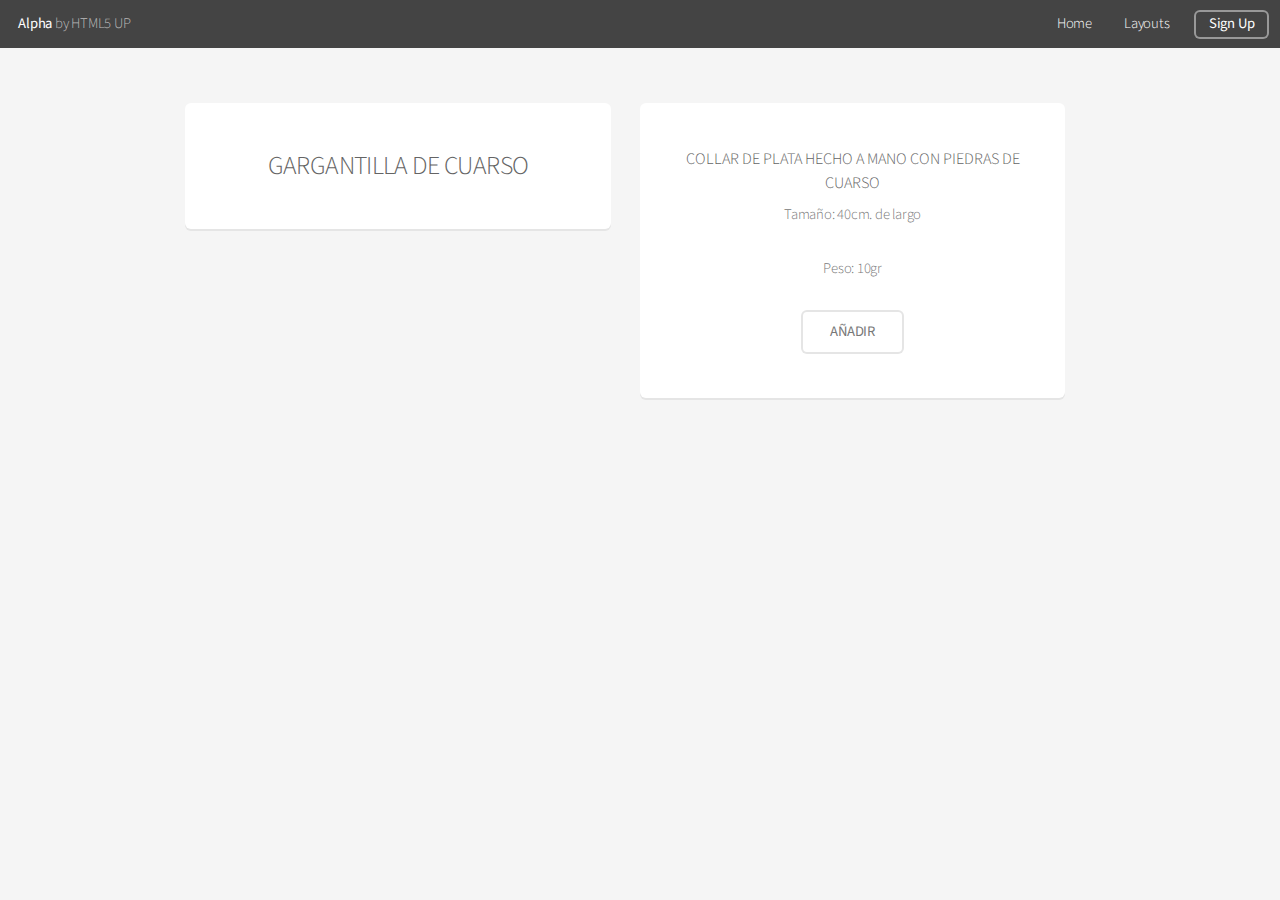
==== bisuteria.html @ 86e44f12 "Corrigiendo html" ====
<!DOCTYPE HTML>
<!--
	Alpha by HTML5 UP
	html5up.net | @ajlkn
	Free for personal and commercial use under the CCA 3.0 license (html5up.net/license)
-->
<html>
	<head>
		<title>Generic - Alpha by HTML5 UP</title>
		<meta charset="utf-8" />
		<meta name="viewport" content="width=device-width, initial-scale=1, user-scalable=no" />
		<link rel="stylesheet" href="assets/css/main.css" />
	</head>
	<body class="is-preload">
		<div id="page-wrapper">

			<!-- Header -->
			<header id="header">
					<h1><a href="index.html">Alpha</a> by HTML5 UP</h1>
					<nav id="nav">
						<ul>
							<li><a href="index.html">Home</a></li>
							<li>
								<a href="#" class="icon fa-angle-down">Layouts</a>
								<ul>
									<li><a href="generic.html">Generic</a></li>
									<li><a href="contact.html">Contact</a></li>
									<li><a href="elements.html">Elements</a></li>
									<li>
										<a href="#">Submenu</a>
										<ul>
											<li><a href="#">Option One</a></li>
											<li><a href="#">Option Two</a></li>
											<li><a href="#">Option Three</a></li>
											<li><a href="#">Option Four</a></li>
										</ul>
									</li>
								</ul>
							</li>
							<li><a href="#" class="button">Sign Up</a></li>
						</ul>
					</nav>
				</header>

			<!-- Main -->
			<div class="row">
					<section id="main" class="container">
	
						<div class="row">
							<div class="col-6 col-12-narrower">
	
								<section class="box special">
									<span class="image featured"><img src="images/collar.jpeg" alt="" /></span>
									<h3>GARGANTILLA DE CUARSO</h3>
									
								</section>
	
							</div>
							<div class="col-6 col-12-narrower">
								<section class="box special">
									<h4>COLLAR DE PLATA HECHO A MANO CON PIEDRAS DE CUARSO</h4>
									<p>Tamaño: 40cm. de largo</p><p>Peso: 10gr</p>
									<ul class="actions special">
										<li><a href="#" class="button alt">AÑADIR</a></li>
									</ul>
								</section>
					</section>
				</div>

			<!-- Footer -->

		</div>

		<!-- Scripts -->
			<script src="assets/js/jquery.min.js"></script>
			<script src="assets/js/jquery.dropotron.min.js"></script>
			<script src="assets/js/jquery.scrollex.min.js"></script>
			<script src="assets/js/browser.min.js"></script>
			<script src="assets/js/breakpoints.min.js"></script>
			<script src="assets/js/util.js"></script>
			<script src="assets/js/main.js"></script>

	</body>
</html>
---- assets/css/main.css ----
@import url("font-awesome.min.css");
@import url("https://fonts.googleapis.com/css?family=Source+Sans+Pro:300,400,300italic,400italic");
/*
	Alpha by HTML5 UP
	html5up.net | @ajlkn
	Free for personal and commercial use under the CCA 3.0 license (html5up.net/license)
*/

/* Reset */

/* Based on meyerweb.com/eric/tools/css/reset (v2.0 | 20110126 | License: public domain) */

html, body, div, span, applet, object, iframe, h1, h2, h3, h4, h5, h6, p, blockquote, pre, a, abbr, acronym, address, big, cite, code, del, dfn, em, img, ins, kbd, q, s, samp, small, strike, strong, sub, sup, tt, var, b, u, i, center, dl, dt, dd, ol, ul, li, fieldset, form, label, legend, table, caption, tbody, tfoot, thead, tr, th, td, article, aside, canvas, details, embed, figure, figcaption, footer, header, hgroup, menu, nav, output, ruby, section, summary, time, mark, audio, video {
	margin: 0;
	padding: 0;
	border: 0;
	font-size: 100%;
	font: inherit;
	vertical-align: baseline;
}

article, aside, details, figcaption, figure, footer, header, hgroup, menu, nav, section {
	display: block;
}

body {
	line-height: 1;
}

ol, ul {
	list-style: none;
}

blockquote, q {
	quotes: none;
}

blockquote:before, blockquote:after, q:before, q:after {
	content: '';
	content: none;
}

table {
	border-collapse: collapse;
	border-spacing: 0;
}

body {
	-webkit-text-size-adjust: none;
}

mark {
	background-color: transparent;
	color: inherit;
}

input::-moz-focus-inner {
	border: 0;
	padding: 0;
}

input, select, textarea {
	-moz-appearance: none;
	-webkit-appearance: none;
	-ms-appearance: none;
	appearance: none;
}

/* Basic */

@-ms-viewport {
	width: device-width;
}

body {
	-ms-overflow-style: scrollbar;
}

@media screen and (max-width: 480px) {
	html, body {
		min-width: 320px;
	}
}

html {
	box-sizing: border-box;
}

*, *:before, *:after {
	box-sizing: inherit;
}

body {
	background: #f5f5f5;
}

body, input, select, textarea {
	color: #777;
	font-family: "Source Sans Pro", sans-serif;
	font-size: 16pt;
	font-weight: 300;
	line-height: 1.65em;
	letter-spacing: -0.015em;
}

a {
	-moz-transition: color 0.2s ease-in-out, border-bottom-color 0.2s ease-in-out;
	-webkit-transition: color 0.2s ease-in-out, border-bottom-color 0.2s ease-in-out;
	-ms-transition: color 0.2s ease-in-out, border-bottom-color 0.2s ease-in-out;
	transition: color 0.2s ease-in-out, border-bottom-color 0.2s ease-in-out;
	border-bottom: dotted 1px;
	color: #e89980;
	text-decoration: none;
}

a:hover {
	border-bottom-color: transparent;
}

strong, b {
	color: #646464;
	font-weight: 400;
}

em, i {
	font-style: italic;
}

p {
	margin: 0 0 2em 0;
}

h1, h2, h3, h4, h5, h6 {
	color: #646464;
	font-weight: 300;
	line-height: 1em;
	margin: 0 0 0.5em 0;
}

h1 a, h2 a, h3 a, h4 a, h5 a, h6 a {
	color: inherit;
	text-decoration: none;
}

h2 {
	font-size: 2.25em;
	line-height: 1.5em;
	letter-spacing: -0.035em;
}

h3 {
	font-size: 1.75em;
	line-height: 1.5em;
	letter-spacing: -0.025em;
}

h4 {
	font-size: 1.1em;
	line-height: 1.5em;
	letter-spacing: 0;
}

h5 {
	font-size: 0.9em;
	line-height: 1.5em;
	letter-spacing: 0;
}

h6 {
	font-size: 0.7em;
	line-height: 1.5em;
	letter-spacing: 0;
}

sub {
	font-size: 0.8em;
	position: relative;
	top: 0.5em;
}

sup {
	font-size: 0.8em;
	position: relative;
	top: -0.5em;
}

hr {
	border: 0;
	border-bottom: solid 2px #e5e5e5;
	margin: 2em 0;
}

hr.major {
	margin: 3em 0;
}

blockquote {
	border-left: solid 4px #e5e5e5;
	font-style: italic;
	margin: 0 0 2em 0;
	padding: 0.5em 0 0.5em 2em;
}

pre {
	-webkit-overflow-scrolling: touch;
	background: #f8f8f8;
	border-radius: 6px;
	border: solid 1px #e5e5e5;
	font-family: monospace;
	font-size: 0.9em;
	line-height: 1.75em;
	margin: 0 0 2em 0;
	overflow-x: auto;
	padding: 1em 1.5em;
}

code {
	background: #f8f8f8;
	border-radius: 6px;
	border: solid 1px #e5e5e5;
	font-family: monospace;
	font-size: 0.9em;
	margin: 0 0.25em;
	padding: 0.25em 0.65em;
}
.producto{
	width: 520px;
	height: 350px;
}
.align-left {
	text-align: left;
}

.align-center {
	text-align: center;
}

.align-right {
	text-align: right;
}

/* Row */

.row {
	display: flex;
	flex-wrap: wrap;
	box-sizing: border-box;
	align-items: stretch;
}

.row>* {
	box-sizing: border-box;
}

.row.gtr-uniform>*> :last-child {
	margin-bottom: 0;
}

.row.aln-left {
	justify-content: flex-start;
}

.row.aln-center {
	justify-content: center;
}

.row.aln-right {
	justify-content: flex-end;
}

.row.aln-top {
	align-items: flex-start;
}

.row.aln-middle {
	align-items: center;
}

.row.aln-bottom {
	align-items: flex-end;
}

.row>.imp {
	order: -1;
}

.row>.col-1 {
	width: 8.3333333333%;
}

.row>.off-1 {
	margin-left: 8.3333333333%;
}

.row>.col-2 {
	width: 16.6666666667%;
}

.row>.off-2 {
	margin-left: 16.6666666667%;
}

.row>.col-3 {
	width: 25%;
}

.row>.off-3 {
	margin-left: 25%;
}

.row>.col-4 {
	width: 33.3333333333%;
}

.row>.off-4 {
	margin-left: 33.3333333333%;
}

.row>.col-5 {
	width: 41.6666666667%;
}

.row>.off-5 {
	margin-left: 41.6666666667%;
}

.row>.col-6 {
	width: 50%;
}

.row>.off-6 {
	margin-left: 50%;
}

.row>.col-7 {
	width: 58.3333333333%;
}

.row>.off-7 {
	margin-left: 58.3333333333%;
}

.row>.col-8 {
	width: 66.6666666667%;
}

.row>.off-8 {
	margin-left: 66.6666666667%;
}

.row>.col-9 {
	width: 75%;
}

.row>.off-9 {
	margin-left: 75%;
}

.row>.col-10 {
	width: 83.3333333333%;
}

.row>.off-10 {
	margin-left: 83.3333333333%;
}

.row>.col-11 {
	width: 91.6666666667%;
}

.row>.off-11 {
	margin-left: 91.6666666667%;
}

.row>.col-12 {
	width: 100%;
}

.row>.off-12 {
	margin-left: 100%;
}

.row.gtr-0 {
	margin-top: 0;
	margin-left: 0em;
}

.row.gtr-0>* {
	padding: 0 0 0 0em;
}

.row.gtr-0.gtr-uniform {
	margin-top: 0em;
}

.row.gtr-0.gtr-uniform>* {
	padding-top: 0em;
}

.row.gtr-25 {
	margin-top: 0;
	margin-left: -0.5em;
}

.row.gtr-25>* {
	padding: 0 0 0 0.5em;
}

.row.gtr-25.gtr-uniform {
	margin-top: -0.5em;
}

.row.gtr-25.gtr-uniform>* {
	padding-top: 0.5em;
}

.row.gtr-50 {
	margin-top: 0;
	margin-left: -1em;
}

.row.gtr-50>* {
	padding: 0 0 0 1em;
}

.row.gtr-50.gtr-uniform {
	margin-top: -1em;
}

.row.gtr-50.gtr-uniform>* {
	padding-top: 1em;
}

.row {
	margin-top: 0;
	margin-left: -2em;
}

.row>* {
	padding: 0 0 0 2em;
}

.row.gtr-uniform {
	margin-top: -2em;
}

.row.gtr-uniform>* {
	padding-top: 2em;
}

.row.gtr-150 {
	margin-top: 0;
	margin-left: -3em;
}

.row.gtr-150>* {
	padding: 0 0 0 3em;
}

.row.gtr-150.gtr-uniform {
	margin-top: -3em;
}

.row.gtr-150.gtr-uniform>* {
	padding-top: 3em;
}

.row.gtr-200 {
	margin-top: 0;
	margin-left: -4em;
}

.row.gtr-200>* {
	padding: 0 0 0 4em;
}

.row.gtr-200.gtr-uniform {
	margin-top: -4em;
}

.row.gtr-200.gtr-uniform>* {
	padding-top: 4em;
}

@media screen and (max-width: 1680px) {
	.row {
		display: flex;
		flex-wrap: wrap;
		box-sizing: border-box;
		align-items: stretch;
	}
	.row>* {
		box-sizing: border-box;
	}
	.row.gtr-uniform>*> :last-child {
		margin-bottom: 0;
	}
	.row.aln-left {
		justify-content: flex-start;
	}
	.row.aln-center {
		justify-content: center;
	}
	.row.aln-right {
		justify-content: flex-end;
	}
	.row.aln-top {
		align-items: flex-start;
	}
	.row.aln-middle {
		align-items: center;
	}
	.row.aln-bottom {
		align-items: flex-end;
	}
	.row>.imp-wide {
		order: -1;
	}
	.row>.col-1-wide {
		width: 8.3333333333%;
	}
	.row>.off-1-wide {
		margin-left: 8.3333333333%;
	}
	.row>.col-2-wide {
		width: 16.6666666667%;
	}
	.row>.off-2-wide {
		margin-left: 16.6666666667%;
	}
	.row>.col-3-wide {
		width: 25%;
	}
	.row>.off-3-wide {
		margin-left: 25%;
	}
	.row>.col-4-wide {
		width: 33.3333333333%;
	}
	.row>.off-4-wide {
		margin-left: 33.3333333333%;
	}
	.row>.col-5-wide {
		width: 41.6666666667%;
	}
	.row>.off-5-wide {
		margin-left: 41.6666666667%;
	}
	.row>.col-6-wide {
		width: 50%;
	}
	.row>.off-6-wide {
		margin-left: 50%;
	}
	.row>.col-7-wide {
		width: 58.3333333333%;
	}
	.row>.off-7-wide {
		margin-left: 58.3333333333%;
	}
	.row>.col-8-wide {
		width: 66.6666666667%;
	}
	.row>.off-8-wide {
		margin-left: 66.6666666667%;
	}
	.row>.col-9-wide {
		width: 75%;
	}
	.row>.off-9-wide {
		margin-left: 75%;
	}
	.row>.col-10-wide {
		width: 83.3333333333%;
	}
	.row>.off-10-wide {
		margin-left: 83.3333333333%;
	}
	.row>.col-11-wide {
		width: 91.6666666667%;
	}
	.row>.off-11-wide {
		margin-left: 91.6666666667%;
	}
	.row>.col-12-wide {
		width: 100%;
	}
	.row>.off-12-wide {
		margin-left: 100%;
	}
	.row.gtr-0 {
		margin-top: 0;
		margin-left: 0em;
	}
	.row.gtr-0>* {
		padding: 0 0 0 0em;
	}
	.row.gtr-0.gtr-uniform {
		margin-top: 0em;
	}
	.row.gtr-0.gtr-uniform>* {
		padding-top: 0em;
	}
	.row.gtr-25 {
		margin-top: 0;
		margin-left: -0.5em;
	}
	.row.gtr-25>* {
		padding: 0 0 0 0.5em;
	}
	.row.gtr-25.gtr-uniform {
		margin-top: -0.5em;
	}
	.row.gtr-25.gtr-uniform>* {
		padding-top: 0.5em;
	}
	.row.gtr-50 {
		margin-top: 0;
		margin-left: -1em;
	}
	.row.gtr-50>* {
		padding: 0 0 0 1em;
	}
	.row.gtr-50.gtr-uniform {
		margin-top: -1em;
	}
	.row.gtr-50.gtr-uniform>* {
		padding-top: 1em;
	}
	.row {
		margin-top: 0;
		margin-left: -2em;
	}
	.row>* {
		padding: 0 0 0 2em;
	}
	.row.gtr-uniform {
		margin-top: -2em;
	}
	.row.gtr-uniform>* {
		padding-top: 2em;
	}
	.row.gtr-150 {
		margin-top: 0;
		margin-left: -3em;
	}
	.row.gtr-150>* {
		padding: 0 0 0 3em;
	}
	.row.gtr-150.gtr-uniform {
		margin-top: -3em;
	}
	.row.gtr-150.gtr-uniform>* {
		padding-top: 3em;
	}
	.row.gtr-200 {
		margin-top: 0;
		margin-left: -4em;
	}
	.row.gtr-200>* {
		padding: 0 0 0 4em;
	}
	.row.gtr-200.gtr-uniform {
		margin-top: -4em;
	}
	.row.gtr-200.gtr-uniform>* {
		padding-top: 4em;
	}
}

@media screen and (max-width: 1280px) {
	.row {
		display: flex;
		flex-wrap: wrap;
		box-sizing: border-box;
		align-items: stretch;
	}
	.row>* {
		box-sizing: border-box;
	}
	.row.gtr-uniform>*> :last-child {
		margin-bottom: 0;
	}
	.row.aln-left {
		justify-content: flex-start;
	}
	.row.aln-center {
		justify-content: center;
	}
	.row.aln-right {
		justify-content: flex-end;
	}
	.row.aln-top {
		align-items: flex-start;
	}
	.row.aln-middle {
		align-items: center;
	}
	.row.aln-bottom {
		align-items: flex-end;
	}
	.row>.imp-normal {
		order: -1;
	}
	.row>.col-1-normal {
		width: 8.3333333333%;
	}
	.row>.off-1-normal {
		margin-left: 8.3333333333%;
	}
	.row>.col-2-normal {
		width: 16.6666666667%;
	}
	.row>.off-2-normal {
		margin-left: 16.6666666667%;
	}
	.row>.col-3-normal {
		width: 25%;
	}
	.row>.off-3-normal {
		margin-left: 25%;
	}
	.row>.col-4-normal {
		width: 33.3333333333%;
	}
	.row>.off-4-normal {
		margin-left: 33.3333333333%;
	}
	.row>.col-5-normal {
		width: 41.6666666667%;
	}
	.row>.off-5-normal {
		margin-left: 41.6666666667%;
	}
	.row>.col-6-normal {
		width: 50%;
	}
	.row>.off-6-normal {
		margin-left: 50%;
	}
	.row>.col-7-normal {
		width: 58.3333333333%;
	}
	.row>.off-7-normal {
		margin-left: 58.3333333333%;
	}
	.row>.col-8-normal {
		width: 66.6666666667%;
	}
	.row>.off-8-normal {
		margin-left: 66.6666666667%;
	}
	.row>.col-9-normal {
		width: 75%;
	}
	.row>.off-9-normal {
		margin-left: 75%;
	}
	.row>.col-10-normal {
		width: 83.3333333333%;
	}
	.row>.off-10-normal {
		margin-left: 83.3333333333%;
	}
	.row>.col-11-normal {
		width: 91.6666666667%;
	}
	.row>.off-11-normal {
		margin-left: 91.6666666667%;
	}
	.row>.col-12-normal {
		width: 100%;
	}
	.row>.off-12-normal {
		margin-left: 100%;
	}
	.row.gtr-0 {
		margin-top: 0;
		margin-left: 0em;
	}
	.row.gtr-0>* {
		padding: 0 0 0 0em;
	}
	.row.gtr-0.gtr-uniform {
		margin-top: 0em;
	}
	.row.gtr-0.gtr-uniform>* {
		padding-top: 0em;
	}
	.row.gtr-25 {
		margin-top: 0;
		margin-left: -0.5em;
	}
	.row.gtr-25>* {
		padding: 0 0 0 0.5em;
	}
	.row.gtr-25.gtr-uniform {
		margin-top: -0.5em;
	}
	.row.gtr-25.gtr-uniform>* {
		padding-top: 0.5em;
	}
	.row.gtr-50 {
		margin-top: 0;
		margin-left: -1em;
	}
	.row.gtr-50>* {
		padding: 0 0 0 1em;
	}
	.row.gtr-50.gtr-uniform {
		margin-top: -1em;
	}
	.row.gtr-50.gtr-uniform>* {
		padding-top: 1em;
	}
	.row {
		margin-top: 0;
		margin-left: -2em;
	}
	.row>* {
		padding: 0 0 0 2em;
	}
	.row.gtr-uniform {
		margin-top: -2em;
	}
	.row.gtr-uniform>* {
		padding-top: 2em;
	}
	.row.gtr-150 {
		margin-top: 0;
		margin-left: -3em;
	}
	.row.gtr-150>* {
		padding: 0 0 0 3em;
	}
	.row.gtr-150.gtr-uniform {
		margin-top: -3em;
	}
	.row.gtr-150.gtr-uniform>* {
		padding-top: 3em;
	}
	.row.gtr-200 {
		margin-top: 0;
		margin-left: -4em;
	}
	.row.gtr-200>* {
		padding: 0 0 0 4em;
	}
	.row.gtr-200.gtr-uniform {
		margin-top: -4em;
	}
	.row.gtr-200.gtr-uniform>* {
		padding-top: 4em;
	}
}

@media screen and (max-width: 980px) {
	.row {
		display: flex;
		flex-wrap: wrap;
		box-sizing: border-box;
		align-items: stretch;
	}
	.row>* {
		box-sizing: border-box;
	}
	.row.gtr-uniform>*> :last-child {
		margin-bottom: 0;
	}
	.row.aln-left {
		justify-content: flex-start;
	}
	.row.aln-center {
		justify-content: center;
	}
	.row.aln-right {
		justify-content: flex-end;
	}
	.row.aln-top {
		align-items: flex-start;
	}
	.row.aln-middle {
		align-items: center;
	}
	.row.aln-bottom {
		align-items: flex-end;
	}
	.row>.imp-narrow {
		order: -1;
	}
	.row>.col-1-narrow {
		width: 8.3333333333%;
	}
	.row>.off-1-narrow {
		margin-left: 8.3333333333%;
	}
	.row>.col-2-narrow {
		width: 16.6666666667%;
	}
	.row>.off-2-narrow {
		margin-left: 16.6666666667%;
	}
	.row>.col-3-narrow {
		width: 25%;
	}
	.row>.off-3-narrow {
		margin-left: 25%;
	}
	.row>.col-4-narrow {
		width: 33.3333333333%;
	}
	.row>.off-4-narrow {
		margin-left: 33.3333333333%;
	}
	.row>.col-5-narrow {
		width: 41.6666666667%;
	}
	.row>.off-5-narrow {
		margin-left: 41.6666666667%;
	}
	.row>.col-6-narrow {
		width: 50%;
	}
	.row>.off-6-narrow {
		margin-left: 50%;
	}
	.row>.col-7-narrow {
		width: 58.3333333333%;
	}
	.row>.off-7-narrow {
		margin-left: 58.3333333333%;
	}
	.row>.col-8-narrow {
		width: 66.6666666667%;
	}
	.row>.off-8-narrow {
		margin-left: 66.6666666667%;
	}
	.row>.col-9-narrow {
		width: 75%;
	}
	.row>.off-9-narrow {
		margin-left: 75%;
	}
	.row>.col-10-narrow {
		width: 83.3333333333%;
	}
	.row>.off-10-narrow {
		margin-left: 83.3333333333%;
	}
	.row>.col-11-narrow {
		width: 91.6666666667%;
	}
	.row>.off-11-narrow {
		margin-left: 91.6666666667%;
	}
	.row>.col-12-narrow {
		width: 100%;
	}
	.row>.off-12-narrow {
		margin-left: 100%;
	}
	.row.gtr-0 {
		margin-top: 0;
		margin-left: 0em;
	}
	.row.gtr-0>* {
		padding: 0 0 0 0em;
	}
	.row.gtr-0.gtr-uniform {
		margin-top: 0em;
	}
	.row.gtr-0.gtr-uniform>* {
		padding-top: 0em;
	}
	.row.gtr-25 {
		margin-top: 0;
		margin-left: -0.5em;
	}
	.row.gtr-25>* {
		padding: 0 0 0 0.5em;
	}
	.row.gtr-25.gtr-uniform {
		margin-top: -0.5em;
	}
	.row.gtr-25.gtr-uniform>* {
		padding-top: 0.5em;
	}
	.row.gtr-50 {
		margin-top: 0;
		margin-left: -1em;
	}
	.row.gtr-50>* {
		padding: 0 0 0 1em;
	}
	.row.gtr-50.gtr-uniform {
		margin-top: -1em;
	}
	.row.gtr-50.gtr-uniform>* {
		padding-top: 1em;
	}
	.row {
		margin-top: 0;
		margin-left: -2em;
	}
	.row>* {
		padding: 0 0 0 2em;
	}
	.row.gtr-uniform {
		margin-top: -2em;
	}
	.row.gtr-uniform>* {
		padding-top: 2em;
	}
	.row.gtr-150 {
		margin-top: 0;
		margin-left: -3em;
	}
	.row.gtr-150>* {
		padding: 0 0 0 3em;
	}
	.row.gtr-150.gtr-uniform {
		margin-top: -3em;
	}
	.row.gtr-150.gtr-uniform>* {
		padding-top: 3em;
	}
	.row.gtr-200 {
		margin-top: 0;
		margin-left: -4em;
	}
	.row.gtr-200>* {
		padding: 0 0 0 4em;
	}
	.row.gtr-200.gtr-uniform {
		margin-top: -4em;
	}
	.row.gtr-200.gtr-uniform>* {
		padding-top: 4em;
	}
}

@media screen and (max-width: 840px) {
	.row {
		display: flex;
		flex-wrap: wrap;
		box-sizing: border-box;
		align-items: stretch;
	}
	.row>* {
		box-sizing: border-box;
	}
	.row.gtr-uniform>*> :last-child {
		margin-bottom: 0;
	}
	.row.aln-left {
		justify-content: flex-start;
	}
	.row.aln-center {
		justify-content: center;
	}
	.row.aln-right {
		justify-content: flex-end;
	}
	.row.aln-top {
		align-items: flex-start;
	}
	.row.aln-middle {
		align-items: center;
	}
	.row.aln-bottom {
		align-items: flex-end;
	}
	.row>.imp-narrower {
		order: -1;
	}
	.row>.col-1-narrower {
		width: 8.3333333333%;
	}
	.row>.off-1-narrower {
		margin-left: 8.3333333333%;
	}
	.row>.col-2-narrower {
		width: 16.6666666667%;
	}
	.row>.off-2-narrower {
		margin-left: 16.6666666667%;
	}
	.row>.col-3-narrower {
		width: 25%;
	}
	.row>.off-3-narrower {
		margin-left: 25%;
	}
	.row>.col-4-narrower {
		width: 33.3333333333%;
	}
	.row>.off-4-narrower {
		margin-left: 33.3333333333%;
	}
	.row>.col-5-narrower {
		width: 41.6666666667%;
	}
	.row>.off-5-narrower {
		margin-left: 41.6666666667%;
	}
	.row>.col-6-narrower {
		width: 50%;
	}
	.row>.off-6-narrower {
		margin-left: 50%;
	}
	.row>.col-7-narrower {
		width: 58.3333333333%;
	}
	.row>.off-7-narrower {
		margin-left: 58.3333333333%;
	}
	.row>.col-8-narrower {
		width: 66.6666666667%;
	}
	.row>.off-8-narrower {
		margin-left: 66.6666666667%;
	}
	.row>.col-9-narrower {
		width: 75%;
	}
	.row>.off-9-narrower {
		margin-left: 75%;
	}
	.row>.col-10-narrower {
		width: 83.3333333333%;
	}
	.row>.off-10-narrower {
		margin-left: 83.3333333333%;
	}
	.row>.col-11-narrower {
		width: 91.6666666667%;
	}
	.row>.off-11-narrower {
		margin-left: 91.6666666667%;
	}
	.row>.col-12-narrower {
		width: 100%;
	}
	.row>.off-12-narrower {
		margin-left: 100%;
	}
	.row.gtr-0 {
		margin-top: 0;
		margin-left: 0em;
	}
	.row.gtr-0>* {
		padding: 0 0 0 0em;
	}
	.row.gtr-0.gtr-uniform {
		margin-top: 0em;
	}
	.row.gtr-0.gtr-uniform>* {
		padding-top: 0em;
	}
	.row.gtr-25 {
		margin-top: 0;
		margin-left: -0.5em;
	}
	.row.gtr-25>* {
		padding: 0 0 0 0.5em;
	}
	.row.gtr-25.gtr-uniform {
		margin-top: -0.5em;
	}
	.row.gtr-25.gtr-uniform>* {
		padding-top: 0.5em;
	}
	.row.gtr-50 {
		margin-top: 0;
		margin-left: -1em;
	}
	.row.gtr-50>* {
		padding: 0 0 0 1em;
	}
	.row.gtr-50.gtr-uniform {
		margin-top: -1em;
	}
	.row.gtr-50.gtr-uniform>* {
		padding-top: 1em;
	}
	.row {
		margin-top: 0;
		margin-left: -2em;
	}
	.row>* {
		padding: 0 0 0 2em;
	}
	.row.gtr-uniform {
		margin-top: -2em;
	}
	.row.gtr-uniform>* {
		padding-top: 2em;
	}
	.row.gtr-150 {
		margin-top: 0;
		margin-left: -3em;
	}
	.row.gtr-150>* {
		padding: 0 0 0 3em;
	}
	.row.gtr-150.gtr-uniform {
		margin-top: -3em;
	}
	.row.gtr-150.gtr-uniform>* {
		padding-top: 3em;
	}
	.row.gtr-200 {
		margin-top: 0;
		margin-left: -4em;
	}
	.row.gtr-200>* {
		padding: 0 0 0 4em;
	}
	.row.gtr-200.gtr-uniform {
		margin-top: -4em;
	}
	.row.gtr-200.gtr-uniform>* {
		padding-top: 4em;
	}
}

@media screen and (max-width: 736px) {
	.row {
		display: flex;
		flex-wrap: wrap;
		box-sizing: border-box;
		align-items: stretch;
	}
	.row>* {
		box-sizing: border-box;
	}
	.row.gtr-uniform>*> :last-child {
		margin-bottom: 0;
	}
	.row.aln-left {
		justify-content: flex-start;
	}
	.row.aln-center {
		justify-content: center;
	}
	.row.aln-right {
		justify-content: flex-end;
	}
	.row.aln-top {
		align-items: flex-start;
	}
	.row.aln-middle {
		align-items: center;
	}
	.row.aln-bottom {
		align-items: flex-end;
	}
	.row>.imp-mobile {
		order: -1;
	}
	.row>.col-1-mobile {
		width: 8.3333333333%;
	}
	.row>.off-1-mobile {
		margin-left: 8.3333333333%;
	}
	.row>.col-2-mobile {
		width: 16.6666666667%;
	}
	.row>.off-2-mobile {
		margin-left: 16.6666666667%;
	}
	.row>.col-3-mobile {
		width: 25%;
	}
	.row>.off-3-mobile {
		margin-left: 25%;
	}
	.row>.col-4-mobile {
		width: 33.3333333333%;
	}
	.row>.off-4-mobile {
		margin-left: 33.3333333333%;
	}
	.row>.col-5-mobile {
		width: 41.6666666667%;
	}
	.row>.off-5-mobile {
		margin-left: 41.6666666667%;
	}
	.row>.col-6-mobile {
		width: 50%;
	}
	.row>.off-6-mobile {
		margin-left: 50%;
	}
	.row>.col-7-mobile {
		width: 58.3333333333%;
	}
	.row>.off-7-mobile {
		margin-left: 58.3333333333%;
	}
	.row>.col-8-mobile {
		width: 66.6666666667%;
	}
	.row>.off-8-mobile {
		margin-left: 66.6666666667%;
	}
	.row>.col-9-mobile {
		width: 75%;
	}
	.row>.off-9-mobile {
		margin-left: 75%;
	}
	.row>.col-10-mobile {
		width: 83.3333333333%;
	}
	.row>.off-10-mobile {
		margin-left: 83.3333333333%;
	}
	.row>.col-11-mobile {
		width: 91.6666666667%;
	}
	.row>.off-11-mobile {
		margin-left: 91.6666666667%;
	}
	.row>.col-12-mobile {
		width: 100%;
	}
	.row>.off-12-mobile {
		margin-left: 100%;
	}
	.row.gtr-0 {
		margin-top: 0;
		margin-left: 0em;
	}
	.row.gtr-0>* {
		padding: 0 0 0 0em;
	}
	.row.gtr-0.gtr-uniform {
		margin-top: 0em;
	}
	.row.gtr-0.gtr-uniform>* {
		padding-top: 0em;
	}
	.row.gtr-25 {
		margin-top: 0;
		margin-left: -0.5em;
	}
	.row.gtr-25>* {
		padding: 0 0 0 0.5em;
	}
	.row.gtr-25.gtr-uniform {
		margin-top: -0.5em;
	}
	.row.gtr-25.gtr-uniform>* {
		padding-top: 0.5em;
	}
	.row.gtr-50 {
		margin-top: 0;
		margin-left: -1em;
	}
	.row.gtr-50>* {
		padding: 0 0 0 1em;
	}
	.row.gtr-50.gtr-uniform {
		margin-top: -1em;
	}
	.row.gtr-50.gtr-uniform>* {
		padding-top: 1em;
	}
	.row {
		margin-top: 0;
		margin-left: -2em;
	}
	.row>* {
		padding: 0 0 0 2em;
	}
	.row.gtr-uniform {
		margin-top: -2em;
	}
	.row.gtr-uniform>* {
		padding-top: 2em;
	}
	.row.gtr-150 {
		margin-top: 0;
		margin-left: -3em;
	}
	.row.gtr-150>* {
		padding: 0 0 0 3em;
	}
	.row.gtr-150.gtr-uniform {
		margin-top: -3em;
	}
	.row.gtr-150.gtr-uniform>* {
		padding-top: 3em;
	}
	.row.gtr-200 {
		margin-top: 0;
		margin-left: -4em;
	}
	.row.gtr-200>* {
		padding: 0 0 0 4em;
	}
	.row.gtr-200.gtr-uniform {
		margin-top: -4em;
	}
	.row.gtr-200.gtr-uniform>* {
		padding-top: 4em;
	}
}

@media screen and (max-width: 480px) {
	.row {
		display: flex;
		flex-wrap: wrap;
		box-sizing: border-box;
		align-items: stretch;
	}
	.row>* {
		box-sizing: border-box;
	}
	.row.gtr-uniform>*> :last-child {
		margin-bottom: 0;
	}
	.row.aln-left {
		justify-content: flex-start;
	}
	.row.aln-center {
		justify-content: center;
	}
	.row.aln-right {
		justify-content: flex-end;
	}
	.row.aln-top {
		align-items: flex-start;
	}
	.row.aln-middle {
		align-items: center;
	}
	.row.aln-bottom {
		align-items: flex-end;
	}
	.row>.imp-mobilep {
		order: -1;
	}
	.row>.col-1-mobilep {
		width: 8.3333333333%;
	}
	.row>.off-1-mobilep {
		margin-left: 8.3333333333%;
	}
	.row>.col-2-mobilep {
		width: 16.6666666667%;
	}
	.row>.off-2-mobilep {
		margin-left: 16.6666666667%;
	}
	.row>.col-3-mobilep {
		width: 25%;
	}
	.row>.off-3-mobilep {
		margin-left: 25%;
	}
	.row>.col-4-mobilep {
		width: 33.3333333333%;
	}
	.row>.off-4-mobilep {
		margin-left: 33.3333333333%;
	}
	.row>.col-5-mobilep {
		width: 41.6666666667%;
	}
	.row>.off-5-mobilep {
		margin-left: 41.6666666667%;
	}
	.row>.col-6-mobilep {
		width: 50%;
	}
	.row>.off-6-mobilep {
		margin-left: 50%;
	}
	.row>.col-7-mobilep {
		width: 58.3333333333%;
	}
	.row>.off-7-mobilep {
		margin-left: 58.3333333333%;
	}
	.row>.col-8-mobilep {
		width: 66.6666666667%;
	}
	.row>.off-8-mobilep {
		margin-left: 66.6666666667%;
	}
	.row>.col-9-mobilep {
		width: 75%;
	}
	.row>.off-9-mobilep {
		margin-left: 75%;
	}
	.row>.col-10-mobilep {
		width: 83.3333333333%;
	}
	.row>.off-10-mobilep {
		margin-left: 83.3333333333%;
	}
	.row>.col-11-mobilep {
		width: 91.6666666667%;
	}
	.row>.off-11-mobilep {
		margin-left: 91.6666666667%;
	}
	.row>.col-12-mobilep {
		width: 100%;
	}
	.row>.off-12-mobilep {
		margin-left: 100%;
	}
	.row.gtr-0 {
		margin-top: 0;
		margin-left: 0em;
	}
	.row.gtr-0>* {
		padding: 0 0 0 0em;
	}
	.row.gtr-0.gtr-uniform {
		margin-top: 0em;
	}
	.row.gtr-0.gtr-uniform>* {
		padding-top: 0em;
	}
	.row.gtr-25 {
		margin-top: 0;
		margin-left: -0.5em;
	}
	.row.gtr-25>* {
		padding: 0 0 0 0.5em;
	}
	.row.gtr-25.gtr-uniform {
		margin-top: -0.5em;
	}
	.row.gtr-25.gtr-uniform>* {
		padding-top: 0.5em;
	}
	.row.gtr-50 {
		margin-top: 0;
		margin-left: -1em;
	}
	.row.gtr-50>* {
		padding: 0 0 0 1em;
	}
	.row.gtr-50.gtr-uniform {
		margin-top: -1em;
	}
	.row.gtr-50.gtr-uniform>* {
		padding-top: 1em;
	}
	.row {
		margin-top: 0;
		margin-left: -2em;
	}
	.row>* {
		padding: 0 0 0 2em;
	}
	.row.gtr-uniform {
		margin-top: -2em;
	}
	.row.gtr-uniform>* {
		padding-top: 2em;
	}
	.row.gtr-150 {
		margin-top: 0;
		margin-left: -3em;
	}
	.row.gtr-150>* {
		padding: 0 0 0 3em;
	}
	.row.gtr-150.gtr-uniform {
		margin-top: -3em;
	}
	.row.gtr-150.gtr-uniform>* {
		padding-top: 3em;
	}
	.row.gtr-200 {
		margin-top: 0;
		margin-left: -4em;
	}
	.row.gtr-200>* {
		padding: 0 0 0 4em;
	}
	.row.gtr-200.gtr-uniform {
		margin-top: -4em;
	}
	.row.gtr-200.gtr-uniform>* {
		padding-top: 4em;
	}
}

/* Container */

.container {
	margin: 0 auto;
	max-width: calc(100% - 5em);
	width: 60em;
}

.container.xsmall {
	width: 15em;
}

.container.small {
	width: 30em;
}

.container.medium {
	width: 45em;
}

.container.large {
	width: 75em;
}

.container.xlarge {
	width: 90em;
}

.container.max {
	width: 100%;
}

@media screen and (max-width: 840px) {
	.container {
		width: 100% !important;
	}
}

@media screen and (max-width: 736px) {
	.container {
		max-width: 100%;
	}
}

/* Section/Article */

section.special, article.special {
	text-align: center;
}

header p {
	color: #999;
	position: relative;
	margin: 0 0 1.5em 0;
	font-style: italic;
}

header h2+p {
	font-size: 1.25em;
	margin-top: -1em;
	line-height: 1.5em;
}

header h3+p {
	font-size: 1.1em;
	margin-top: -0.85em;
	line-height: 1.5em;
}

header h4+p, header h5+p, header h6+p {
	font-size: 0.8em;
	margin-top: -0.5em;
	line-height: 1.5em;
}

header.major {
	padding: 1em 0;
	text-align: center;
}

header.major h2 {
	margin: 0;
}

header.major p {
	display: inline-block;
	border-top: solid 2px #e5e5e5;
	color: #777;
	margin: 1.5em 0 0 0;
	padding: 1.5em 0 0 0;
	font-style: normal;
}

/* Form */

form {
	margin: 0 0 2em 0;
}

label {
	color: #646464;
	display: block;
	font-size: 0.9em;
	font-weight: 300;
	margin: 0 0 1em 0;
}

input[type="text"], input[type="password"], input[type="email"], select, textarea {
	-moz-appearance: none;
	-webkit-appearance: none;
	-ms-appearance: none;
	appearance: none;
	background-color: #f8f8f8;
	border-radius: 6px;
	border: solid 1px #e5e5e5;
	color: inherit;
	display: block;
	outline: 0;
	padding: 0 1em;
	text-decoration: none;
	width: 100%;
}

input[type="text"]:invalid, input[type="password"]:invalid, input[type="email"]:invalid, select:invalid, textarea:invalid {
	box-shadow: none;
}

input[type="text"]:focus, input[type="password"]:focus, input[type="email"]:focus, select:focus, textarea:focus {
	border-color: #e89980;
	box-shadow: 0 0 0 2px #e89980;
}

select {
	background-image: url("data:image/svg+xml;charset=utf8,%3Csvg xmlns='http://www.w3.org/2000/svg' width='40' height='40' preserveAspectRatio='none' viewBox='0 0 40 40'%3E%3Cpath d='M9.4,12.3l10.4,10.4l10.4-10.4c0.2-0.2,0.5-0.4,0.9-0.4c0.3,0,0.6,0.1,0.9,0.4l3.3,3.3c0.2,0.2,0.4,0.5,0.4,0.9 c0,0.4-0.1,0.6-0.4,0.9L20.7,31.9c-0.2,0.2-0.5,0.4-0.9,0.4c-0.3,0-0.6-0.1-0.9-0.4L4.3,17.3c-0.2-0.2-0.4-0.5-0.4-0.9 c0-0.4,0.1-0.6,0.4-0.9l3.3-3.3c0.2-0.2,0.5-0.4,0.9-0.4S9.1,12.1,9.4,12.3z' fill='%23e5e5e5' /%3E%3C/svg%3E");
	background-size: 1.25em;
	background-repeat: no-repeat;
	background-position: calc(100% - 1em) center;
	height: 3em;
	padding-right: 3em;
	text-overflow: ellipsis;
}

select option {
	color: #777;
	background-color: #f5f5f5;
}

select:focus::-ms-value {
	background-color: transparent;
}

select::-ms-expand {
	display: none;
}

input[type="text"], input[type="password"], input[type="email"], select {
	height: 3em;
}

textarea {
	padding: 0.75em 1em;
}

input[type="checkbox"], input[type="radio"] {
	-moz-appearance: none;
	-webkit-appearance: none;
	-ms-appearance: none;
	appearance: none;
	display: block;
	float: left;
	margin-right: -2em;
	opacity: 0;
	width: 1em;
	z-index: -1;
}

input[type="checkbox"]+label, input[type="radio"]+label {
	text-decoration: none;
	color: #777;
	cursor: pointer;
	display: inline-block;
	font-size: 1em;
	font-weight: 300;
	padding-left: 2.55em;
	padding-right: 0.75em;
	position: relative;
}

input[type="checkbox"]+label:before, input[type="radio"]+label:before {
	-moz-osx-font-smoothing: grayscale;
	-webkit-font-smoothing: antialiased;
	font-family: FontAwesome;
	font-style: normal;
	font-weight: normal;
	text-transform: none !important;
}

input[type="checkbox"]+label:before, input[type="radio"]+label:before {
	background: #f8f8f8;
	border-radius: 6px;
	border: solid 1px #e5e5e5;
	content: '';
	display: inline-block;
	height: 1.8em;
	left: 0;
	line-height: 1.725em;
	position: absolute;
	text-align: center;
	top: 0;
	width: 1.8em;
}

input[type="checkbox"]:checked+label:before, input[type="radio"]:checked+label:before {
	background: #666;
	border-color: #666;
	color: #ffffff;
	content: '\f00c';
}

input[type="checkbox"]:focus+label:before, input[type="radio"]:focus+label:before {
	border-color: #e89980;
	box-shadow: 0 0 0 1px #e89980;
}

input[type="checkbox"]+label:before {
	border-radius: 6px;
}

input[type="radio"]+label:before {
	border-radius: 100%;
}

::-webkit-input-placeholder {
	color: #999 !important;
	opacity: 1.0;
}

:-moz-placeholder {
	color: #999 !important;
	opacity: 1.0;
}

::-moz-placeholder {
	color: #999 !important;
	opacity: 1.0;
}

:-ms-input-placeholder {
	color: #999 !important;
	opacity: 1.0;
}

/* Box */

.box {
	background: #fff;
	border-radius: 6px;
	box-shadow: 0 2px 0 0 #e5e5e5;
	margin: 0 0 2em 0;
	padding: 3em;
}

.box> :last-child {
	margin-bottom: 0;
}

.box.alt {
	background: none !important;
	border-radius: 0 !important;
	box-shadow: none !important;
	margin: 0 0 2em 0;
	padding: 0 !important;
}

.box.features .features-row {
	border-top: solid 2px #e5e5e5;
	position: relative;
}

.box.features .features-row:after {
	clear: both;
	content: '';
	display: block;
}

.box.features .features-row section {
	float: left;
	padding: 3em;
	width: 50%;
}

.box.features .features-row section :last-child {
	margin-bottom: 0;
}

.box.features .features-row section:nth-child(2n) {
	padding-right: 0;
}

.box.features .features-row section:nth-child(2n):before {
	background: #e5e5e5;
	content: '';
	display: block;
	height: 100%;
	margin-left: -3em;
	position: absolute;
	top: 0;
	width: 2px;
}

.box.features .features-row section:nth-child(2n-1) {
	padding-left: 0;
}

.box.features .features-row:first-child {
	border-top: 0;
}

.box.features .features-row:first-child section {
	padding-top: 0;
}

.box.features .features-row:last-child {
	padding-bottom: 0;
}

.box.features .features-row:last-child section {
	padding-bottom: 0;
}

.box.special {
	text-align: center;
}

.box .image.featured {
	border-radius: 0;
	display: block;
	margin: 3em 0 3em -3em;
	position: relative;
	width: calc(100% + 6em);
}

.box .image.featured img {
	border-radius: 0;
	display: block;
	width: 100%;
}

.box .image.featured:first-child {
	border-radius: 6px 6px 0 0;
	margin-bottom: 3em;
	margin-top: -3em;
}

.box .image.featured:first-child img {
	border-radius: 6px 6px 0 0;
}

.box .image.featured:last-child {
	border-radius: 0 0 6px 6px;
	margin-bottom: -3em;
	margin-top: 3em;
}

.box .image.featured:last-child img {
	border-radius: 0 0 6px 6px;
}

/* Icon */

.icon {
	text-decoration: none;
	border-bottom: none;
	position: relative;
}

.icon:before {
	-moz-osx-font-smoothing: grayscale;
	-webkit-font-smoothing: antialiased;
	font-family: FontAwesome;
	font-style: normal;
	font-weight: normal;
	text-transform: none !important;
}

.icon>.label {
	display: none;
}

.icon.major {
	background: #666;
	border-radius: 100%;
	color: #ffffff;
	cursor: default;
	display: inline-block;
	height: 5.5em;
	line-height: 5.5em;
	margin: 0 0 2em 0;
	width: 5.5em;
}

.icon.major:before {
	font-size: 2.5em;
}

.icon.major.accent1 {
	background: #666;
	color: #ffffff;
}

.icon.major.accent2 {
	background: #e89980;
	color: #ffffff;
}

.icon.major.accent3 {
	background: #7fcdb8;
	color: #ffffff;
}

.icon.major.accent4 {
	background: #90b0ba;
	color: #ffffff;
}

.icon.major.accent5 {
	background: #e5cb95;
	color: #ffffff;
}

/* Image */

.image {
	border-radius: 6px;
	border: 0;
	display: inline-block;
	position: relative;
}

.image img {
	border-radius: 6px;
	display: block;
}

.image.left {
	float: left;
	padding: 0 1.5em 1em 0;
	top: 0.25em;
}

.image.right {
	float: right;
	padding: 0 0 1em 1.5em;
	top: 0.25em;
}

.image.fit {
	display: block;
	margin: 0 0 2em 0;
	width: 100%;
}

.image.fit img {
	display: block;
	width: 100%;
}

/* List */

ol {
	list-style: decimal;
	margin: 0 0 2em 0;
	padding-left: 1.25em;
}

ol li {
	padding-left: 0.25em;
}

ul {
	list-style: disc;
	margin: 0 0 2em 0;
	padding-left: 1em;
}

ul li {
	padding-left: 0.5em;
}

ul.alt {
	list-style: none;
	padding-left: 0;
}

ul.alt li {
	border-top: solid 1px #e5e5e5;
	padding: 0.5em 0;
}

ul.alt li:first-child {
	border-top: 0;
	padding-top: 0;
}

ul.icons {
	cursor: default;
	list-style: none;
	padding-left: 0;
}

ul.icons li {
	display: inline-block;
	padding: 0 1.25em 0 0;
}

ul.icons li:last-child {
	padding-right: 0;
}

ul.icons li .icon {
	color: inherit;
}

ul.icons li .icon:before {
	font-size: 1.75em;
}

dl {
	margin: 0 0 2em 0;
}

/* Actions */

ul.actions {
	display: -moz-flex;
	display: -webkit-flex;
	display: -ms-flex;
	display: flex;
	cursor: default;
	list-style: none;
	margin-left: -1em;
	padding-left: 0;
}

ul.actions li {
	padding: 0 0 0 1em;
	vertical-align: middle;
}

ul.actions.special {
	-moz-justify-content: center;
	-webkit-justify-content: center;
	-ms-justify-content: center;
	justify-content: center;
	width: 100%;
	margin-left: 0;
}

ul.actions.special li:first-child {
	padding-left: 0;
}

ul.actions.stacked {
	-moz-flex-direction: column;
	-webkit-flex-direction: column;
	-ms-flex-direction: column;
	flex-direction: column;
	margin-left: 0;
}

ul.actions.stacked li {
	padding: 1.3em 0 0 0;
}

ul.actions.stacked li:first-child {
	padding-top: 0;
}

ul.actions.fit {
	width: calc(100% + 1em);
}

ul.actions.fit li {
	-moz-flex-grow: 1;
	-webkit-flex-grow: 1;
	-ms-flex-grow: 1;
	flex-grow: 1;
	-moz-flex-shrink: 1;
	-webkit-flex-shrink: 1;
	-ms-flex-shrink: 1;
	flex-shrink: 1;
	width: 100%;
}

ul.actions.fit li>* {
	width: 100%;
}

ul.actions.fit.stacked {
	width: 100%;
}

@media screen and (max-width: 480px) {
	ul.actions:not(.fixed) {
		-moz-flex-direction: column;
		-webkit-flex-direction: column;
		-ms-flex-direction: column;
		flex-direction: column;
		margin-left: 0;
		width: 100% !important;
	}
	ul.actions:not(.fixed) li {
		-moz-flex-grow: 1;
		-webkit-flex-grow: 1;
		-ms-flex-grow: 1;
		flex-grow: 1;
		-moz-flex-shrink: 1;
		-webkit-flex-shrink: 1;
		-ms-flex-shrink: 1;
		flex-shrink: 1;
		padding: 1em 0 0 0;
		text-align: center;
		width: 100%;
	}
	ul.actions:not(.fixed) li>* {
		width: 100%;
	}
	ul.actions:not(.fixed) li:first-child {
		padding-top: 0;
	}
	ul.actions:not(.fixed) li input[type="submit"], ul.actions:not(.fixed) li input[type="reset"], ul.actions:not(.fixed) li input[type="button"], ul.actions:not(.fixed) li button, ul.actions:not(.fixed) li .button {
		width: 100%;
	}
	ul.actions:not(.fixed) li input[type="submit"].icon:before, ul.actions:not(.fixed) li input[type="reset"].icon:before, ul.actions:not(.fixed) li input[type="button"].icon:before, ul.actions:not(.fixed) li button.icon:before, ul.actions:not(.fixed) li .button.icon:before {
		margin-left: -0.5em;
	}
}

/* Table */

.table-wrapper {
	-webkit-overflow-scrolling: touch;
	overflow-x: auto;
}

table {
	margin: 0 0 2em 0;
	width: 100%;
}

table tbody tr {
	border: solid 1px #e5e5e5;
	border-left: 0;
	border-right: 0;
}

table tbody tr:nth-child(2n+1) {
	background-color: #f8f8f8;
}

table td {
	padding: 0.75em 0.75em;
}

table th {
	color: #646464;
	font-size: 0.9em;
	font-weight: 300;
	padding: 0 0.75em 0.75em 0.75em;
	text-align: left;
}

table thead {
	border-bottom: solid 2px #e5e5e5;
}

table tfoot {
	border-top: solid 2px #e5e5e5;
}

table.alt {
	border-collapse: separate;
}

table.alt tbody tr td {
	border: solid 1px #e5e5e5;
	border-left-width: 0;
	border-top-width: 0;
}

table.alt tbody tr td:first-child {
	border-left-width: 1px;
}

table.alt tbody tr:first-child td {
	border-top-width: 1px;
}

table.alt thead {
	border-bottom: 0;
}

table.alt tfoot {
	border-top: 0;
}

/* Button */

input[type="submit"], input[type="reset"], input[type="button"], .button {
	-moz-appearance: none;
	-webkit-appearance: none;
	-ms-appearance: none;
	appearance: none;
	-moz-transition: background-color 0.2s ease-in-out, color 0.2s ease-in-out;
	-webkit-transition: background-color 0.2s ease-in-out, color 0.2s ease-in-out;
	-ms-transition: background-color 0.2s ease-in-out, color 0.2s ease-in-out;
	transition: background-color 0.2s ease-in-out, color 0.2s ease-in-out;
	background-color: #666;
	border-radius: 6px;
	border: 0;
	color: #ffffff;
	cursor: pointer;
	display: inline-block;
	font-weight: 400;
	height: 3em;
	line-height: 3em;
	padding: 0 2em;
	text-align: center;
	text-decoration: none;
	white-space: nowrap;
}

input[type="submit"]:hover, input[type="reset"]:hover, input[type="button"]:hover, .button:hover {
	background-color: #737373;
}

input[type="submit"]:active, input[type="reset"]:active, input[type="button"]:active, .button:active {
	background-color: #595959;
}

input[type="submit"].icon, input[type="reset"].icon, input[type="button"].icon, .button.icon {
	padding-left: 1.35em;
}

input[type="submit"].icon:before, input[type="reset"].icon:before, input[type="button"].icon:before, .button.icon:before {
	margin-right: 0.5em;
}

input[type="submit"].fit, input[type="reset"].fit, input[type="button"].fit, .button.fit {
	width: 100%;
}

input[type="submit"].small, input[type="reset"].small, input[type="button"].small, .button.small {
	font-size: 0.8em;
	height: 2.7em;
	line-height: 2.7em;
}

input[type="submit"].large, input[type="reset"].large, input[type="button"].large, .button.large {
	font-size: 1.25em;
	height: 2.7em;
	line-height: 2.7em;
}

input[type="submit"].alt, input[type="reset"].alt, input[type="button"].alt, .button.alt {
	background-color: transparent;
	box-shadow: inset 0 0 0 2px #e5e5e5;
	color: #777;
}

input[type="submit"].alt:hover, input[type="reset"].alt:hover, input[type="button"].alt:hover, .button.alt:hover {
	background-color: #f8f8f8;
}

input[type="submit"].alt:active, input[type="reset"].alt:active, input[type="button"].alt:active, .button.alt:active {
	background-color: #f0f0f0;
}

input[type="submit"].alt.icon:before, input[type="reset"].alt.icon:before, input[type="button"].alt.icon:before, .button.alt.icon:before {
	color: #999;
}

input[type="submit"].primary, input[type="reset"].primary, input[type="button"].primary, .button.primary {
	background-color: #e89980;
	color: #ffffff !important;
}

input[type="submit"].primary:hover, input[type="reset"].primary:hover, input[type="button"].primary:hover, .button.primary:hover {
	background-color: #ecaa96;
}

input[type="submit"].primary:active, input[type="reset"].primary:active, input[type="button"].primary:active, .button.primary:active {
	background-color: #e4886a;
}

input[type="submit"].disabled, input[type="submit"]:disabled, input[type="reset"].disabled, input[type="reset"]:disabled, input[type="button"].disabled, input[type="button"]:disabled, .button.disabled, .button:disabled {
	background-color: #777 !important;
	box-shadow: inset 0 -0.15em 0 0 rgba(0, 0, 0, 0.15);
	color: #f5f5f5 !important;
	cursor: default;
	opacity: 0.25;
}

/* Header */

#page-wrapper {
	padding-top: 3em;
}

body.landing #page-wrapper {
	padding-top: 0;
}

@-moz-keyframes reveal-header {
	0% {
		top: -5em;
	}
	100% {
		top: 0;
	}
}

@-webkit-keyframes reveal-header {
	0% {
		top: -5em;
	}
	100% {
		top: 0;
	}
}

@-ms-keyframes reveal-header {
	0% {
		top: -5em;
	}
	100% {
		top: 0;
	}
}

@keyframes reveal-header {
	0% {
		top: -5em;
	}
	100% {
		top: 0;
	}
}

#header {
	background: #444;
	color: #bbb;
	cursor: default;
	height: 3.25em;
	left: 0;
	line-height: 3.25em;
	position: fixed;
	top: 0;
	width: 100%;
	z-index: 10000;
}

#header h1 {
	color: inherit;
	height: inherit;
	left: 1.25em;
	line-height: inherit;
	margin: 0;
	padding: 0;
	position: absolute;
	top: 0;
}

#header h1 a {
	color: #fff;
	font-weight: 400;
	border: 0;
}

#header nav {
	height: inherit;
	line-height: inherit;
	position: absolute;
	right: 0.75em;
	top: 0;
	vertical-align: middle;
}

#header nav>ul {
	list-style: none;
	margin: 0;
	padding-left: 0;
}

#header nav>ul>li {
	display: inline-block;
	padding-left: 0;
}

#header nav>ul>li>ul {
	display: none;
}

#header nav>ul>li a {
	display: inline-block;
	height: 2em;
	line-height: 1.95em;
	padding: 0 1em;
	border-radius: 6px;
}

#header nav>ul>li a:not(.button) {
	color: #fff;
	display: inline-block;
	text-decoration: none;
	border: 0;
}

#header nav>ul>li a:not(.button).icon:before {
	color: #999;
	margin-right: 0.5em;
}

#header nav>ul>li:first-child {
	margin-left: 0;
}

#header nav>ul>li.active a:not(.button) {
	background-color: rgba(153, 153, 153, 0.25);
}

#header nav>ul>li .button {
	margin: 0 0 0 0.5em;
	position: relative;
}

#header input[type="submit"], #header input[type="reset"], #header input[type="button"], #header .button {
	background-color: transparent;
	box-shadow: inset 0 0 0 2px #999;
	color: #fff;
}

#header input[type="submit"]:hover, #header input[type="reset"]:hover, #header input[type="button"]:hover, #header .button:hover {
	background-color: rgba(153, 153, 153, 0.25);
}

#header input[type="submit"]:active, #header input[type="reset"]:active, #header input[type="button"]:active, #header .button:active {
	background-color: rgba(153, 153, 153, 0.5);
}

#header .container {
	position: relative;
}

#header .container h1 {
	left: 0;
}

#header .container nav {
	right: 0;
}

#header.reveal {
	-moz-animation: reveal-header 0.5s;
	-webkit-animation: reveal-header 0.5s;
	-ms-animation: reveal-header 0.5s;
	animation: reveal-header 0.5s;
}

#header.alt {
	-moz-animation: none;
	-webkit-animation: none;
	-ms-animation: none;
	animation: none;
	background: none;
	color: rgba(255, 255, 255, 0.75);
	position: absolute;
}

#header.alt nav>ul>li a:not(.button).icon:before {
	color: rgba(255, 255, 255, 0.75);
}

#header.alt nav>ul>li.active a:not(.button) {
	background-color: rgba(255, 255, 255, 0.2);
}

#header.alt input[type="submit"], #header.alt input[type="reset"], #header.alt input[type="button"], #header.alt .button {
	box-shadow: inset 0 0 0 2px rgba(255, 255, 255, 0.5);
}

#header.alt input[type="submit"]:hover, #header.alt input[type="reset"]:hover, #header.alt input[type="button"]:hover, #header.alt .button:hover {
	background-color: rgba(255, 255, 255, 0.1);
}

#header.alt input[type="submit"]:active, #header.alt input[type="reset"]:active, #header.alt input[type="button"]:active, #header.alt .button:active {
	background-color: rgba(255, 255, 255, 0.2);
}

.dropotron {
	background: #fff;
	border-radius: 6px;
	box-shadow: 0 2px 0 0 rgba(0, 0, 0, 0.065), inset 0 -1px 0 0 #fff, inset 0 0 0 1px rgba(229, 229, 229, 0.5);
	list-style: none;
	margin: calc(-0.5em + 1px) 0 0 1px;
	padding: 0.5em 0;
	width: 11em;
}

.dropotron li {
	padding: 0;
}

.dropotron li a, .dropotron li span {
	-moz-transition: none;
	-webkit-transition: none;
	-ms-transition: none;
	transition: none;
	border: 0;
	border-top: solid 1px #f2f2f2;
	color: inherit;
	display: block;
	padding: 0.15em 1em;
}

.dropotron li:first-child>a, .dropotron li:first-child>span {
	border-top: 0;
}

.dropotron li.active>a, .dropotron li.active>span, .dropotron li:hover>a, .dropotron li:hover>span {
	background: #e89980;
	color: #ffffff;
}

.dropotron.level-0 {
	font-size: 0.9em;
	margin: 1em 0 0 0;
}

.dropotron.level-0:before {
	-moz-transform: rotate(45deg);
	-webkit-transform: rotate(45deg);
	-ms-transform: rotate(45deg);
	transform: rotate(45deg);
	background: #fff;
	border: solid 1px rgba(229, 229, 229, 0.5);
	border-bottom: 0;
	border-right: 0;
	box-shadow: -0.25em -0.125em 0.125em 0 rgba(0, 0, 0, 0.015);
	content: '';
	display: block;
	height: 0.75em;
	position: absolute;
	right: 1.25em;
	top: -0.375em;
	width: 0.75em;
	z-index: 0;
}

/* Banner */

.logo{
	margin-left: 3em;
	margin-top: 1em;
}

#banner {
	background-attachment: scroll;
	background-color: #000000;
	background-image: url("http://www.peru.projectpieta.com/wp-content/uploads/2019/03/polooo.jpg");
	color: #fff;
	text-align: center;
	width: auto;
	height: auto;
}

#banner :last-child {
	margin-bottom: 0;
}

#banner h2, #banner h3, #banner h4, #banner h5, #banner h6 {
	color: #fff;
}

#banner h2 {
	font-size: 3.5em;
	line-height: 1em;
	margin: 0 0 0.5em 0;
	padding: 0;
}

#banner p {
	font-size: 1.25em;
	margin-bottom: 1.75em;
}

#banner input[type="submit"], #banner input[type="reset"], #banner input[type="button"], #banner .button {
	background-color: transparent;
	box-shadow: inset 0 0 0 2px rgba(255, 255, 255, 0.5);
	color: #fff;
	min-width: 12em;
}

#banner input[type="submit"]:hover, #banner input[type="reset"]:hover, #banner input[type="button"]:hover, #banner .button:hover {
	background-color: rgba(255, 255, 255, 0.1);
}

#banner input[type="submit"]:active, #banner input[type="reset"]:active, #banner input[type="button"]:active, #banner .button:active {
	background-color: rgba(255, 255, 255, 0.2);
}

#banner input[type="submit"].primary, #banner input[type="reset"].primary, #banner input[type="button"].primary, #banner .button.primary {
	background: #fff;
	color: #666 !important;
}

/* Main */

#main {
	padding: 4em 0;
}

#main>header {
	text-align: center;
	margin: 0 0 3em 0;
}

#main>header h2 {
	font-size: 2.75em;
	margin: 0;
}

#main>header p {
	border-top: solid 2px #e5e5e5;
	color: #777;
	display: inline-block;
	font-style: normal;
	margin: 1em 0 0 0;
	padding: 1em 0 1.25em 0;
}

body.landing #main {
	margin-top: -14em;
}

/* Footer */

#footer {
	background: #f0f0f0;
	padding: 4em 0 6em 0;
	text-align: center;
}

#footer .icons a {
	-moz-transition: opacity 0.2s ease-in-out;
	-webkit-transition: opacity 0.2s ease-in-out;
	-ms-transition: opacity 0.2s ease-in-out;
	transition: opacity 0.2s ease-in-out;
	opacity: 0.35;
}

#footer .icons a:hover {
	opacity: 0.75;
}

#footer .copyright {
	color: #999;
	font-size: 0.9em;
	line-height: 1em;
	margin: 2em 0 0 0;
	padding: 0;
	text-align: center;
}

#footer .copyright a {
	color: inherit;
}

#footer .copyright li {
	border-left: solid 1px #dddddd;
	display: inline-block;
	list-style: none;
	margin-left: 1em;
	padding-left: 1em;
}

#footer .copyright li:first-child {
	border-left: 0;
	margin-left: 0;
	padding-left: 0;
}

/* CTA */

#cta {
	background: #2c2929;
	color: #f9e6df;
	padding: 3.5em 0 4em 0;
	text-align: center;
}

#cta h2, #cta h3, #cta h4, #cta h5, #cta h6 {
	color: inherit;
}

#cta form {
	margin: 0 auto;
	max-width: 100%;
	width: 25em;
}

#cta input[type="submit"], #cta input[type="reset"], #cta input[type="button"], #cta .button {
	box-shadow: none;
	background: #fff;
	color: #e89980;
}

#cta input[type="text"], #cta input[type="password"], #cta input[type="email"], #cta select, #cta textarea {
	color: #ffffff;
	background: rgba(255, 255, 255, 0.15);
	border: 0;
}

#cta input[type="text"]:focus, #cta input[type="password"]:focus, #cta input[type="email"]:focus, #cta select:focus, #cta textarea:focus {
	box-shadow: inset 0 0 0 2px #fff;
}

#cta ::-webkit-input-placeholder {
	color: rgba(255, 255, 255, 0.75) !important;
}

#cta :-moz-placeholder {
	color: rgba(255, 255, 255, 0.75) !important;
}

#cta ::-moz-placeholder {
	color: rgba(255, 255, 255, 0.75) !important;
}

#cta :-ms-input-placeholder {
	color: rgba(255, 255, 255, 0.75) !important;
}

#cta .formerize-placeholder {
	color: rgba(255, 255, 255, 0.75) !important;
}

/* Wide */

@media screen and (max-width: 1680px) {
	/* Basic */
	body, input, select, textarea {
		font-size: 13pt;
	}
	/* Banner */
	#banner {
		padding: 10em 0 18em 0;
	}
}

/* Normal */

@media screen and (max-width: 1280px) {
	/* Basic */
	body, input, select, textarea {
		font-size: 11pt;
	}
	/* Header */
	.dropotron.level-0 {
		font-size: 1em;
	}
	/* Banner */
	#banner {
		background-attachment: scroll;
	}
	#banner h2 {
		font-size: 3.5em;
	}
}

/* Narrow */

@media screen and (max-width: 980px) {
	/* Basic */
	body, input, select, textarea {
		font-size: 11pt;
	}
}

/* Narrower */

#navPanel, #navButton {
	display: none;
}

@media screen and (max-width: 840px) {
	/* Basic */
	html, body {
		overflow-x: hidden;
	}
	body, input, select, textarea {
		font-size: 11pt;
	}
	h2 br, h3 br, h4 br, h5 br, h6 br {
		display: none;
	}
	/* Section/Article */
	header br {
		display: none;
	}
	header.major {
		padding: 0 4em;
	}
	/* Box */
	.box {
		padding: 3em 2em;
	}
	.box.features>section {
		padding: 3em 2em;
	}
	.box .image.featured {
		margin-left: -2em;
		width: calc(100% + 4em);
	}
	.box .image.featured:first-child {
		margin-bottom: 3em;
		margin-top: -3em;
	}
	.box .image.featured:last-child {
		margin-bottom: -3em;
		margin-top: 3em;
	}
	/* Header */
	#page-wrapper {
		padding-top: 0;
	}
	#header {
		display: none;
	}
	/* Banner */
	/* Nav */
	#page-wrapper {
		-moz-backface-visibility: hidden;
		-webkit-backface-visibility: hidden;
		-ms-backface-visibility: hidden;
		backface-visibility: hidden;
		-moz-transition: -moz-transform 0.5s ease;
		-webkit-transition: -webkit-transform 0.5s ease;
		-ms-transition: -ms-transform 0.5s ease;
		transition: transform 0.5s ease;
		padding-bottom: 1px;
	}
	#navButton {
		-moz-backface-visibility: hidden;
		-webkit-backface-visibility: hidden;
		-ms-backface-visibility: hidden;
		backface-visibility: hidden;
		-moz-transition: -moz-transform 0.5s ease;
		-webkit-transition: -webkit-transform 0.5s ease;
		-ms-transition: -ms-transform 0.5s ease;
		transition: transform 0.5s ease;
		display: block;
		height: 44px;
		left: 0;
		position: fixed;
		top: 0;
		width: 100%;
		z-index: 10001;
	}
	#navButton .toggle {
		text-decoration: none;
		height: 100%;
		left: 0;
		position: absolute;
		top: 0;
		width: 100%;
		border: 0;
		outline: 0;
	}
	#navButton .toggle:before {
		-moz-osx-font-smoothing: grayscale;
		-webkit-font-smoothing: antialiased;
		font-family: FontAwesome;
		font-style: normal;
		font-weight: normal;
		text-transform: none !important;
	}
	#navButton .toggle:before {
		background: rgba(192, 192, 192, 0.75);
		border-radius: 6px;
		color: #fff;
		content: '\f0c9';
		display: block;
		font-size: 16px;
		height: 2.25em;
		left: 0.5em;
		line-height: 2.25em;
		position: absolute;
		text-align: center;
		top: 0.5em;
		width: 3.5em;
	}
	#navPanel {
		-moz-backface-visibility: hidden;
		-webkit-backface-visibility: hidden;
		-ms-backface-visibility: hidden;
		backface-visibility: hidden;
		-moz-transform: translateX(-275px);
		-webkit-transform: translateX(-275px);
		-ms-transform: translateX(-275px);
		transform: translateX(-275px);
		-moz-transition: -moz-transform 0.5s ease;
		-webkit-transition: -webkit-transform 0.5s ease;
		-ms-transition: -ms-transform 0.5s ease;
		transition: transform 0.5s ease;
		display: block;
		height: 100%;
		left: 0;
		overflow-y: auto;
		position: fixed;
		top: 0;
		width: 275px;
		z-index: 10002;
		background: #2b2b2b;
		color: #bbb;
	}
	#navPanel .link {
		border-bottom: 0;
		border-top: solid 1px rgba(255, 255, 255, 0.05);
		color: #bbb;
		display: block;
		height: 44px;
		line-height: 44px;
		padding: 0 1em 0 1em;
		text-decoration: none;
	}
	#navPanel .link:first-child {
		border-top: 0;
	}
	#navPanel .link.depth-0 {
		color: #fff;
	}
	#navPanel .link .indent-1 {
		display: inline-block;
		width: 1em;
	}
	#navPanel .link .indent-2 {
		display: inline-block;
		width: 2em;
	}
	#navPanel .link .indent-3 {
		display: inline-block;
		width: 3em;
	}
	#navPanel .link .indent-4 {
		display: inline-block;
		width: 4em;
	}
	#navPanel .link .indent-5 {
		display: inline-block;
		width: 5em;
	}
	body.navPanel-visible #page-wrapper {
		-moz-transform: translateX(275px);
		-webkit-transform: translateX(275px);
		-ms-transform: translateX(275px);
		transform: translateX(275px);
	}
	body.navPanel-visible #navButton {
		-moz-transform: translateX(275px);
		-webkit-transform: translateX(275px);
		-ms-transform: translateX(275px);
		transform: translateX(275px);
	}
	body.navPanel-visible #navPanel {
		-moz-transform: translateX(0);
		-webkit-transform: translateX(0);
		-ms-transform: translateX(0);
		transform: translateX(0);
	}
}

/* Mobile */

@media screen and (max-width: 736px) {
	/* Basic */
	body, input, select, textarea {
		font-size: 11pt;
	}
	h2 {
		font-size: 1.75em;
		line-height: 1.35em;
		letter-spacing: -0.025em;
	}
	h3 {
		font-size: 1.5em;
	}
	h4 {
		font-size: 1em;
	}
	/* Section/Article */
	header.major {
		padding: 1em;
	}
	header.major h2, header.major p {
		padding-left: 0.5em;
		padding-right: 0.5em;
	}
	/* Box */
	.box {
		margin: 1em;
		overflow-x: hidden;
		padding: 2em 2em !important;
	}
	.box.features .features-row {
		border-top: 0;
		padding: 0;
	}
	.box.features .features-row section {
		border: 0;
		border-top: solid 1px #e5e5e5 !important;
		float: none;
		margin: 2em 0 0 0 !important;
		padding: 2em 0 0 0 !important;
		width: 100%;
	}
	.box.features .features-row:first-child section:first-child {
		border-top: 0 !important;
		margin-top: 0 !important;
		padding-top: 0 !important;
	}
	.box .image.featured {
		margin-left: -2em;
		width: calc(100% + 4em);
	}
	.box .image.featured:first-child {
		margin-bottom: 2em;
		margin-top: -2em;
	}
	.box .image.featured:last-child {
		margin-bottom: -2em;
		margin-top: 2em;
	}
	/* Banner */
	#banner {
		padding: 4em 0;
	}
	#banner h2 {
		font-size: 2.25em;
	}
	#banner p {
		font-size: 1.25em;
	}
	/* Main */
	#main {
		padding: 4em 0 0 0;
	}
	#main>header {
		margin: 0 2em 1.5em 2em;
	}
	#main>header h2 {
		font-size: 2em;
	}
	#main>header p {
		font-size: 1em;
		padding-bottom: 1em;
	}
	body.landing #main {
		padding: 0;
		margin-top: 0;
	}
	/* Footer */
	#footer {
		padding: 4em 0;
	}
	#footer .copyright li {
		border-left: 0;
		display: block;
		line-height: 2em;
		margin-left: 0;
		padding-left: 0;
	}
}

/* Mobile (Portrait) */

@media screen and (max-width: 480px) {
	/* Basic */
	html, body {
		min-width: 320px;
	}
	body, input, select, textarea {
		font-size: 11pt;
	}
	/* Section/Article */
	header.major {
		padding: 0;
	}
	/* List */
	ul.actions {
		margin: 0 0 2em 0;
	}
	ul.actions li {
		display: block;
		padding: 1em 0 0 0;
		text-align: center;
		width: 100%;
	}
	ul.actions li:first-child {
		padding-top: 0;
	}
	ul.actions li>* {
		width: 100%;
		margin: 0 !important;
	}
	ul.actions li>*.icon:before {
		margin-left: -2em;
	}
	ul.actions.small li {
		padding: 0.5em 0 0 0;
	}
	ul.actions.small li:first-child {
		padding-top: 0;
	}
	/* Box */
	.box {
		border-radius: 0;
		box-shadow: none;
		margin: 1em 0 0 0;
		padding: 3em 1em !important;
	}
	.box.features .features-row section {
		margin: 3em 0 0 0 !important;
		padding: 3em 0 0 0 !important;
	}
	.box .image.featured {
		border-radius: 0;
		margin-left: -1em;
		width: calc(100% + 2em);
	}
	.box .image.featured img {
		border-radius: 0 !important;
	}
	.box .image.featured:first-child {
		margin-bottom: 3em;
		margin-top: -3em;
	}
	.box .image.featured:last-child {
		margin-bottom: -3em;
		margin-top: 3em;
	}
	/* Banner */
	#banner {
		padding: 5em 3em 4em 3em;
	}
	/* Main */
	#main>.box:first-child {
		margin-top: 0;
	}
	/* CTA */
	#cta {
		padding: 2.5em 1em 3em 1em;
	}
}
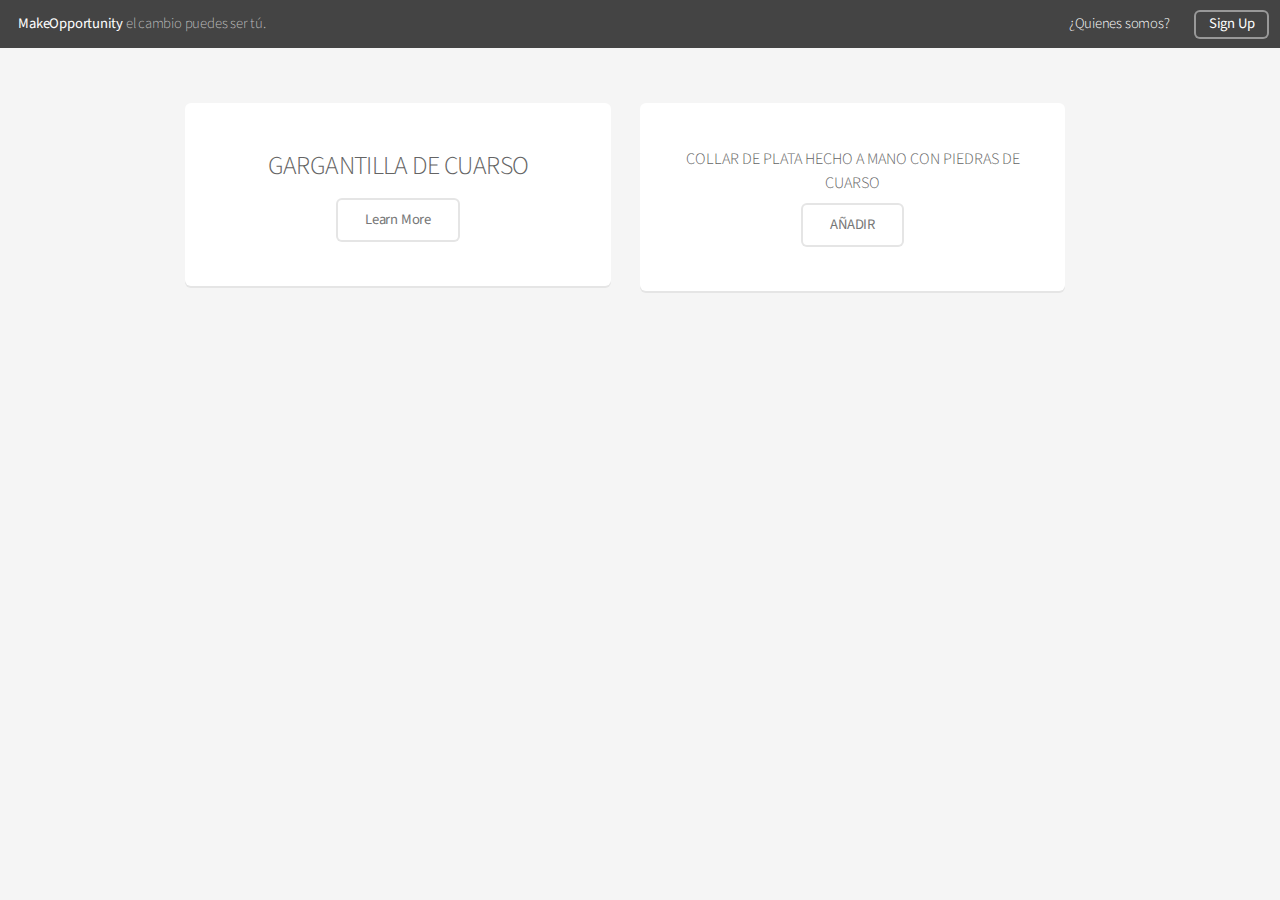
==== commit fe91a02f: "ultima actualizacion" ====
--- a/bisuteria.html
+++ b/bisuteria.html
@@ -6,7 +6,7 @@
 -->
 <html>
 	<head>
-		<title>Generic - Alpha by HTML5 UP</title>
+		<title>Bisuteria</title>
 		<meta charset="utf-8" />
 		<meta name="viewport" content="width=device-width, initial-scale=1, user-scalable=no" />
 		<link rel="stylesheet" href="assets/css/main.css" />
@@ -14,33 +14,15 @@
 	<body class="is-preload">
 		<div id="page-wrapper">
 
-			<!-- Header -->
-			<header id="header">
-					<h1><a href="index.html">Alpha</a> by HTML5 UP</h1>
-					<nav id="nav">
-						<ul>
-							<li><a href="index.html">Home</a></li>
-							<li>
-								<a href="#" class="icon fa-angle-down">Layouts</a>
-								<ul>
-									<li><a href="generic.html">Generic</a></li>
-									<li><a href="contact.html">Contact</a></li>
-									<li><a href="elements.html">Elements</a></li>
-									<li>
-										<a href="#">Submenu</a>
-										<ul>
-											<li><a href="#">Option One</a></li>
-											<li><a href="#">Option Two</a></li>
-											<li><a href="#">Option Three</a></li>
-											<li><a href="#">Option Four</a></li>
-										</ul>
-									</li>
-								</ul>
-							</li>
-							<li><a href="#" class="button">Sign Up</a></li>
-						</ul>
-					</nav>
-				</header>
+                <header id="header">
+                        <h1><a href="index.html">MakeOpportunity</a>  el cambio puedes ser tú.</h1>
+                        <nav id="nav">
+                            <ul>
+                                <li><a href="contact.html">¿Quienes somos?</a></li>
+                                <li><a href="#" class="button">Sign Up</a></li>
+                            </ul>
+                        </nav>
+                    </header>
 
 			<!-- Main -->
 			<div class="row">
@@ -52,18 +34,23 @@
 								<section class="box special">
 									<span class="image featured"><img src="images/collar.jpeg" alt="" /></span>
 									<h3>GARGANTILLA DE CUARSO</h3>
-									
+									<ul class="actions special">
+										<li><a href="#" class="button alt">Learn More</a></li>
+									</ul>
 								</section>
 	
 							</div>
 							<div class="col-6 col-12-narrower">
 								<section class="box special">
 									<h4>COLLAR DE PLATA HECHO A MANO CON PIEDRAS DE CUARSO</h4>
-									<p>Tamaño: 40cm. de largo</p><p>Peso: 10gr</p>
 									<ul class="actions special">
-										<li><a href="#" class="button alt">AÑADIR</a></li>
+										<li><a href="https://www.mercadopago.com/mpe/checkout/start?pref_id=440747255-1139d8d5-27bf-43fb-bf13-efb5f93cc6da" class="button alt">AÑADIR</a></li>
 									</ul>
-								</section>
+                                </section>
+                            </div>
+                        </div>
+
+                        
 					</section>
 				</div>
 
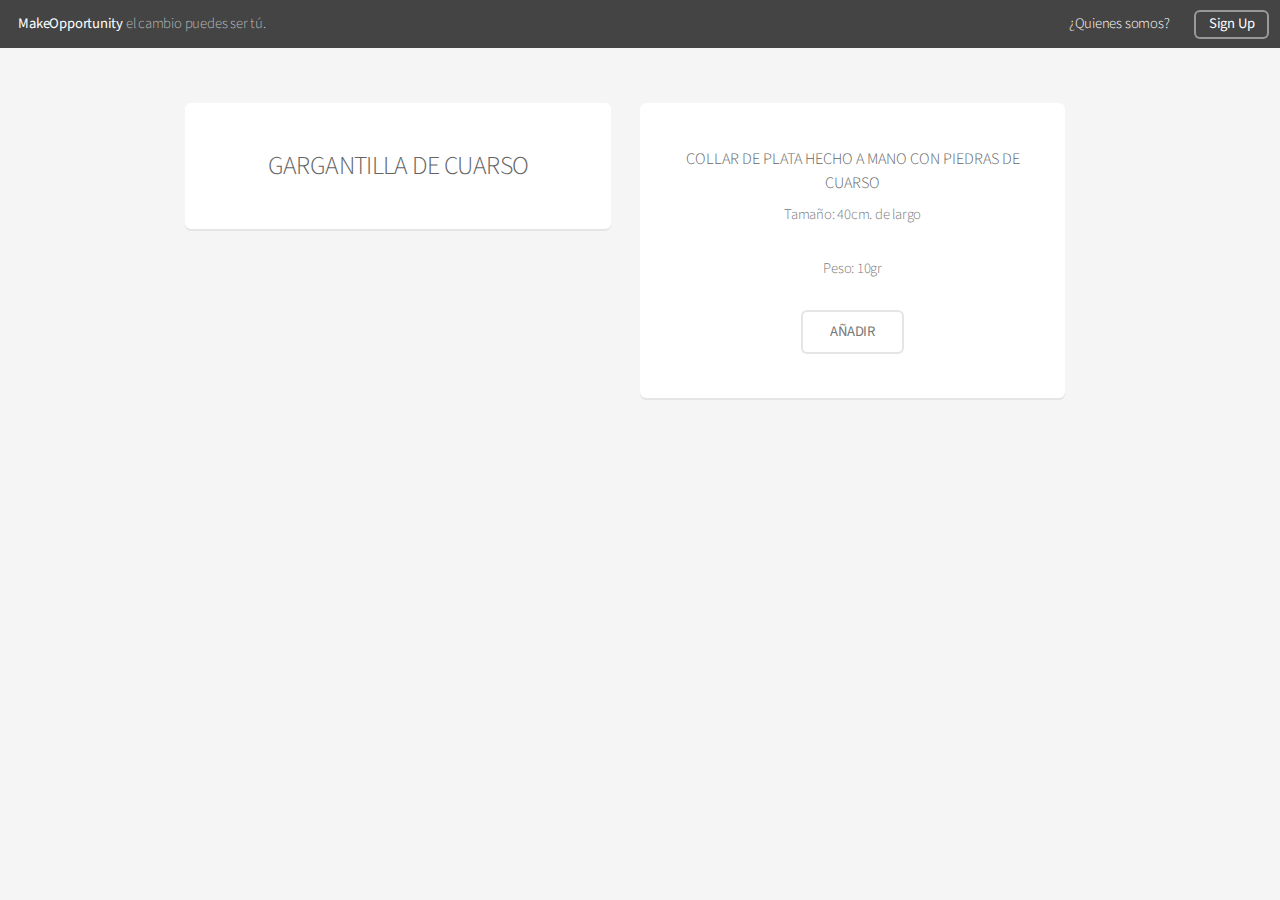
==== commit 718e8089: "Merge branch 'master' of https://github.com/farfanjackelyne9/SECOND-CHANGE" ====
--- a/bisuteria.html
+++ b/bisuteria.html
@@ -34,15 +34,14 @@
 								<section class="box special">
 									<span class="image featured"><img src="images/collar.jpeg" alt="" /></span>
 									<h3>GARGANTILLA DE CUARSO</h3>
-									<ul class="actions special">
-										<li><a href="#" class="button alt">Learn More</a></li>
-									</ul>
+									
 								</section>
 	
 							</div>
 							<div class="col-6 col-12-narrower">
 								<section class="box special">
 									<h4>COLLAR DE PLATA HECHO A MANO CON PIEDRAS DE CUARSO</h4>
+									<p>Tamaño: 40cm. de largo</p><p>Peso: 10gr</p>
 									<ul class="actions special">
 										<li><a href="https://www.mercadopago.com/mpe/checkout/start?pref_id=440747255-1139d8d5-27bf-43fb-bf13-efb5f93cc6da" class="button alt">AÑADIR</a></li>
 									</ul>
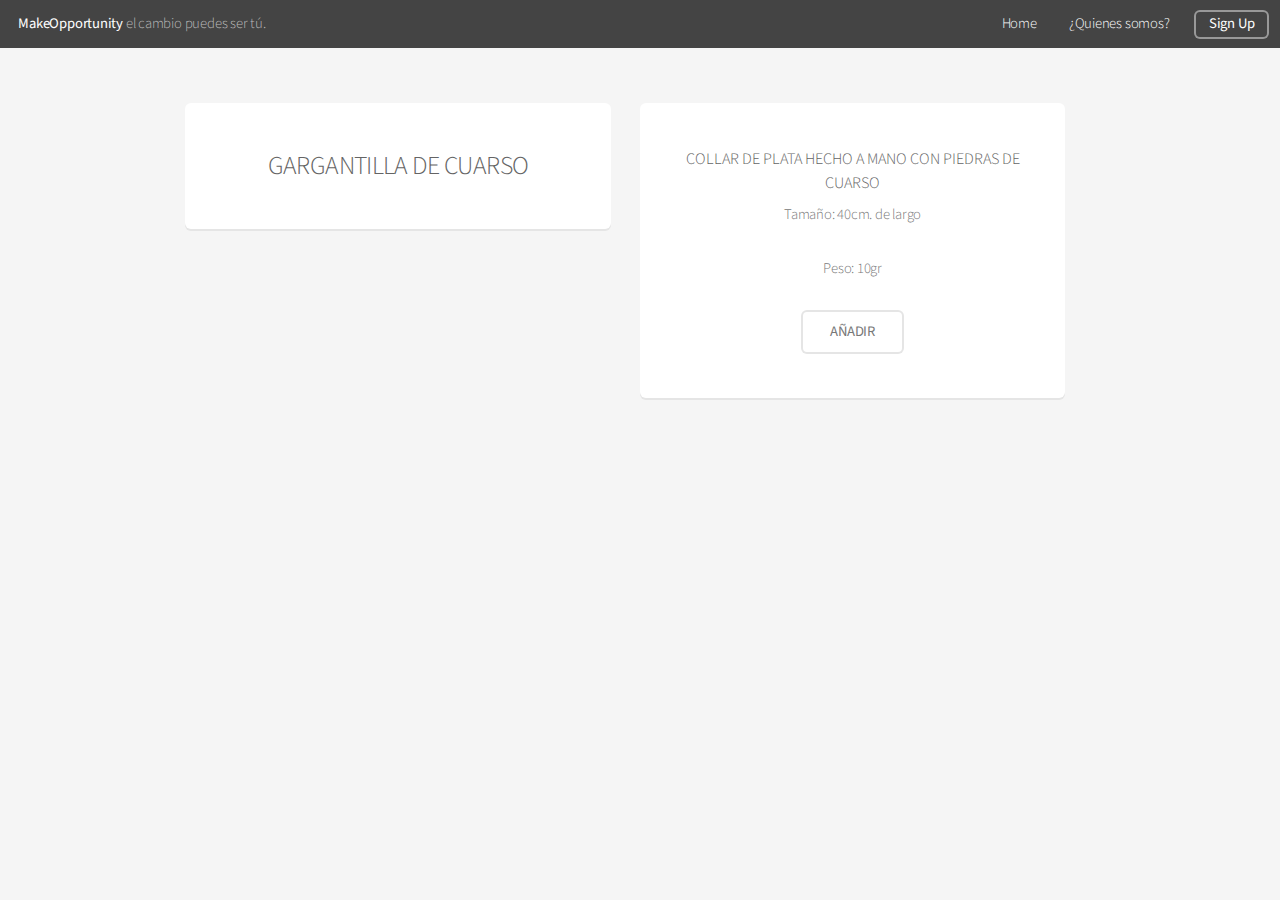
==== commit b2d86c08: "'añadiendo home'" ====
--- a/bisuteria.html
+++ b/bisuteria.html
@@ -1,70 +1,76 @@
-<!DOCTYPE HTML>
+<!DOCTYPE html>
 <!--
 	Alpha by HTML5 UP
 	html5up.net | @ajlkn
 	Free for personal and commercial use under the CCA 3.0 license (html5up.net/license)
 -->
 <html>
-	<head>
-		<title>Bisuteria</title>
-		<meta charset="utf-8" />
-		<meta name="viewport" content="width=device-width, initial-scale=1, user-scalable=no" />
-		<link rel="stylesheet" href="assets/css/main.css" />
-	</head>
-	<body class="is-preload">
-		<div id="page-wrapper">
+  <head>
+    <title>Bisuteria</title>
+    <meta charset="utf-8" />
+    <meta
+      name="viewport"
+      content="width=device-width, initial-scale=1, user-scalable=no"
+    />
+    <link rel="stylesheet" href="assets/css/main.css" />
+  </head>
+  <body class="is-preload">
+    <div id="page-wrapper">
+      <header id="header">
+        <h1>
+          <a href="index.html">MakeOpportunity</a> el cambio puedes ser tú.
+        </h1>
+        <nav id="nav">
+          <ul>
+            <li><a href="index.html">Home</a></li>
+            <li><a href="contact.html">¿Quienes somos?</a></li>
+            <li><a href="#" class="button">Sign Up</a></li>
+          </ul>
+        </nav>
+      </header>
 
-                <header id="header">
-                        <h1><a href="index.html">MakeOpportunity</a>  el cambio puedes ser tú.</h1>
-                        <nav id="nav">
-                            <ul>
-                                <li><a href="contact.html">¿Quienes somos?</a></li>
-                                <li><a href="#" class="button">Sign Up</a></li>
-                            </ul>
-                        </nav>
-                    </header>
+      <!-- Main -->
+      <div class="row">
+        <section id="main" class="container">
+          <div class="row">
+            <div class="col-6 col-12-narrower">
+              <section class="box special">
+                <span class="image featured"
+                  ><img src="images/collar.jpeg" alt=""
+                /></span>
+                <h3>GARGANTILLA DE CUARSO</h3>
+              </section>
+            </div>
+            <div class="col-6 col-12-narrower">
+              <section class="box special">
+                <h4>COLLAR DE PLATA HECHO A MANO CON PIEDRAS DE CUARSO</h4>
+                <p>Tamaño: 40cm. de largo</p>
+                <p>Peso: 10gr</p>
+                <ul class="actions special">
+                  <li>
+                    <a
+                      href="https://www.mercadopago.com/mpe/checkout/start?pref_id=440747255-1139d8d5-27bf-43fb-bf13-efb5f93cc6da"
+                      class="button alt"
+                      >AÑADIR</a
+                    >
+                  </li>
+                </ul>
+              </section>
+            </div>
+          </div>
+        </section>
+      </div>
 
-			<!-- Main -->
-			<div class="row">
-					<section id="main" class="container">
-	
-						<div class="row">
-							<div class="col-6 col-12-narrower">
-	
-								<section class="box special">
-									<span class="image featured"><img src="images/collar.jpeg" alt="" /></span>
-									<h3>GARGANTILLA DE CUARSO</h3>
-									
-								</section>
-	
-							</div>
-							<div class="col-6 col-12-narrower">
-								<section class="box special">
-									<h4>COLLAR DE PLATA HECHO A MANO CON PIEDRAS DE CUARSO</h4>
-									<p>Tamaño: 40cm. de largo</p><p>Peso: 10gr</p>
-									<ul class="actions special">
-										<li><a href="https://www.mercadopago.com/mpe/checkout/start?pref_id=440747255-1139d8d5-27bf-43fb-bf13-efb5f93cc6da" class="button alt">AÑADIR</a></li>
-									</ul>
-                                </section>
-                            </div>
-                        </div>
+      <!-- Footer -->
+    </div>
 
-                        
-					</section>
-				</div>
-
-			<!-- Footer -->
-
-		</div>
-
-		<!-- Scripts -->
-			<script src="assets/js/jquery.min.js"></script>
-			<script src="assets/js/jquery.dropotron.min.js"></script>
-			<script src="assets/js/jquery.scrollex.min.js"></script>
-			<script src="assets/js/browser.min.js"></script>
-			<script src="assets/js/breakpoints.min.js"></script>
-			<script src="assets/js/util.js"></script>
-			<script src="assets/js/main.js"></script>
-
-	</body>
-</html>+    <!-- Scripts -->
+    <script src="assets/js/jquery.min.js"></script>
+    <script src="assets/js/jquery.dropotron.min.js"></script>
+    <script src="assets/js/jquery.scrollex.min.js"></script>
+    <script src="assets/js/browser.min.js"></script>
+    <script src="assets/js/breakpoints.min.js"></script>
+    <script src="assets/js/util.js"></script>
+    <script src="assets/js/main.js"></script>
+  </body>
+</html>
